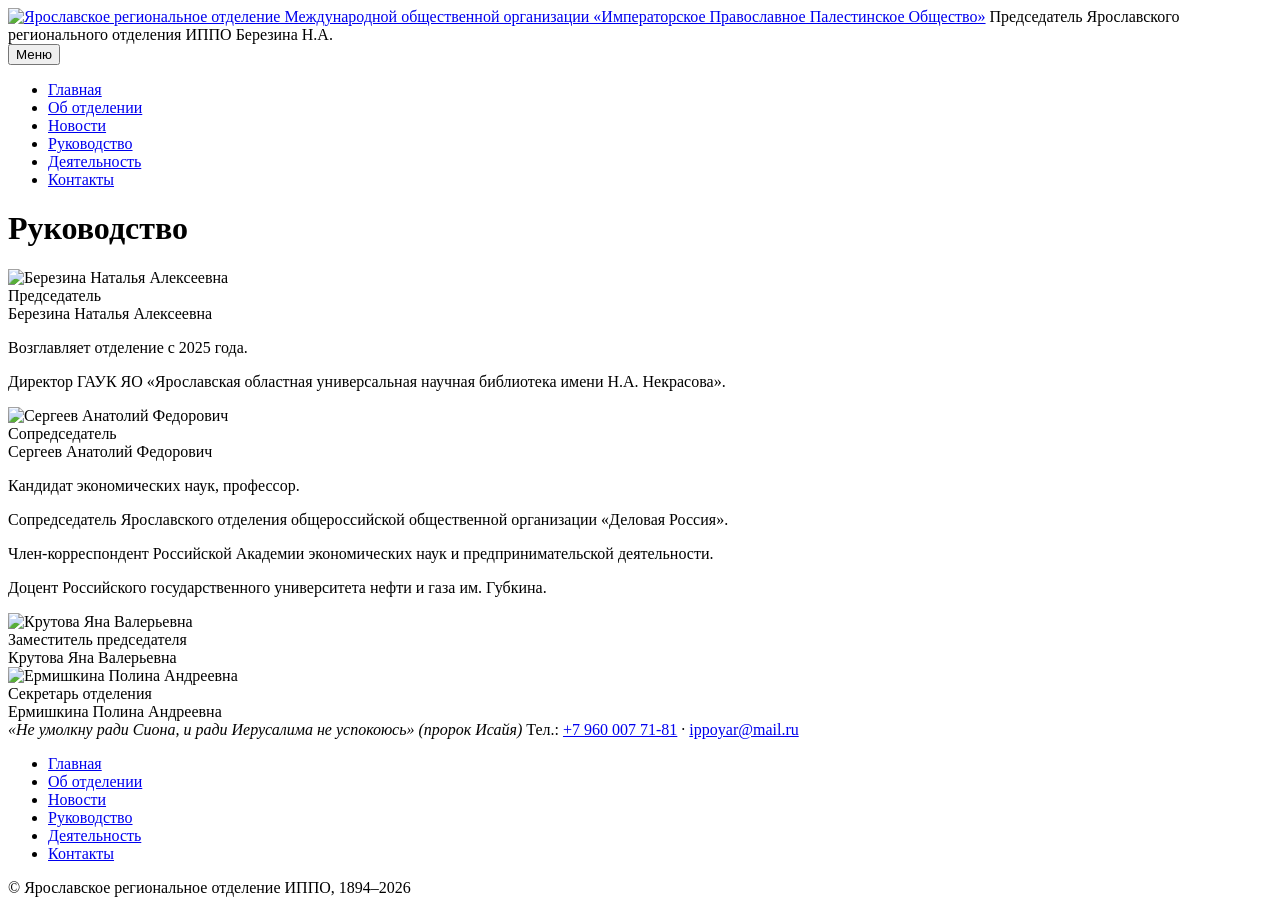
==== leadership.html @ 2a906bc6 "Страницы: главная, новости, руководство, контакты" ====
<!DOCTYPE html>
<html lang="ru">
<head>
<meta charset="utf-8">
<meta name="viewport" content="width=device-width, initial-scale=1">
<title>Руководство — Ярославское отделение ИППО</title>
<meta name="description" content="Ярославское региональное отделение Императорского Православного Палестинского Общества (ИППО), основано в 1894 году.">
<meta property="og:title" content="Руководство — Ярославское отделение ИППО">
<meta property="og:image" content="img/logo.png">
<link rel="icon" href="img/logo.png">
<link rel="stylesheet" href="css/style.css">
</head>
<body>
<div class="page">
  <div class="main_top">
    <div class="main_header">
      <div class="center">
        <a href="index.html" class="logo" aria-label="На главную"></a>
        <div class="titles">
          <a href="index.html"><img class="title_img" src="img/title.png" width="677" height="149" alt="Ярославское региональное отделение Международной общественной организации «Императорское Православное Палестинское Общество»"></a>
          <span class="chair">Председатель Ярославского регионального отделения ИППО Березина Н.А.</span>
        </div>
      </div>
    </div>
    <div class="main_menu_con">
      <button class="openmenu" type="button" aria-expanded="false">Меню</button>
      <ul class="main_menu"><li><a href="index.html">Главная</a></li><li><a href="about.html">Об отделении</a></li><li><a href="news.html">Новости</a></li><li class="active"><a href="leadership.html">Руководство</a></li><li><a href="activity.html">Деятельность</a></li><li><a href="contacts.html">Контакты</a></li></ul>
    </div>
  </div>
  <div class="center">
    <div class="content">
      <h1>Руководство</h1>
      <div class="person">
        <img src="img/team/berezina.jpg" alt="Березина Наталья Алексеевна" loading="lazy">
        <div><div class="role">Председатель</div><div class="name">Березина Наталья Алексеевна</div><p>Возглавляет отделение с 2025 года.</p><p>Директор ГАУК ЯО «Ярославская областная универсальная научная библиотека имени Н.А. Некрасова».</p></div>
      </div>
      <div class="person">
        <img src="img/team/sergeev.jpg" alt="Сергеев Анатолий Федорович" loading="lazy">
        <div><div class="role">Сопредседатель</div><div class="name">Сергеев Анатолий Федорович</div><p>Кандидат экономических наук, профессор.</p><p>Сопредседатель Ярославского отделения общероссийской общественной организации «Деловая Россия».</p><p>Член-корреспондент Российской Академии экономических наук и предпринимательской деятельности.</p><p>Доцент Российского государственного университета нефти и газа им. Губкина.</p></div>
      </div>
      <div class="person">
        <img src="img/team/krutova.jpg" alt="Крутова Яна Валерьевна" loading="lazy">
        <div><div class="role">Заместитель председателя</div><div class="name">Крутова Яна Валерьевна</div></div>
      </div>
      <div class="person">
        <img src="img/team/ermishkina.jpg" alt="Ермишкина Полина Андреевна" loading="lazy">
        <div><div class="role">Секретарь отделения</div><div class="name">Ермишкина Полина Андреевна</div></div>
      </div>
    </div>
  </div>

  <div class="footer">
    <div class="center">
      <div class="f_left">
        <i>«Не умолкну ради Сиона, и ради Иерусалима не успокоюсь» (пророк Исайя)</i>
        Тел.: <a href="tel:+79600077181">+7 960 007 71-81</a> · <a href="mailto:ippoyar@mail.ru">ippoyar@mail.ru</a>
      </div>
      <ul class="footer_menu"><li><a href="index.html">Главная</a></li><li><a href="about.html">Об отделении</a></li><li><a href="news.html">Новости</a></li><li class="active"><a href="leadership.html">Руководство</a></li><li><a href="activity.html">Деятельность</a></li><li><a href="contacts.html">Контакты</a></li></ul>
    </div>
    <div class="center"><div class="copy">© Ярославское региональное отделение ИППО, 1894–<span id="y">2026</span></div></div>
  </div>
</div>
<script>document.getElementById("y").textContent=new Date().getFullYear()</script>
<script src="js/main.js"></script>
</body>
</html>
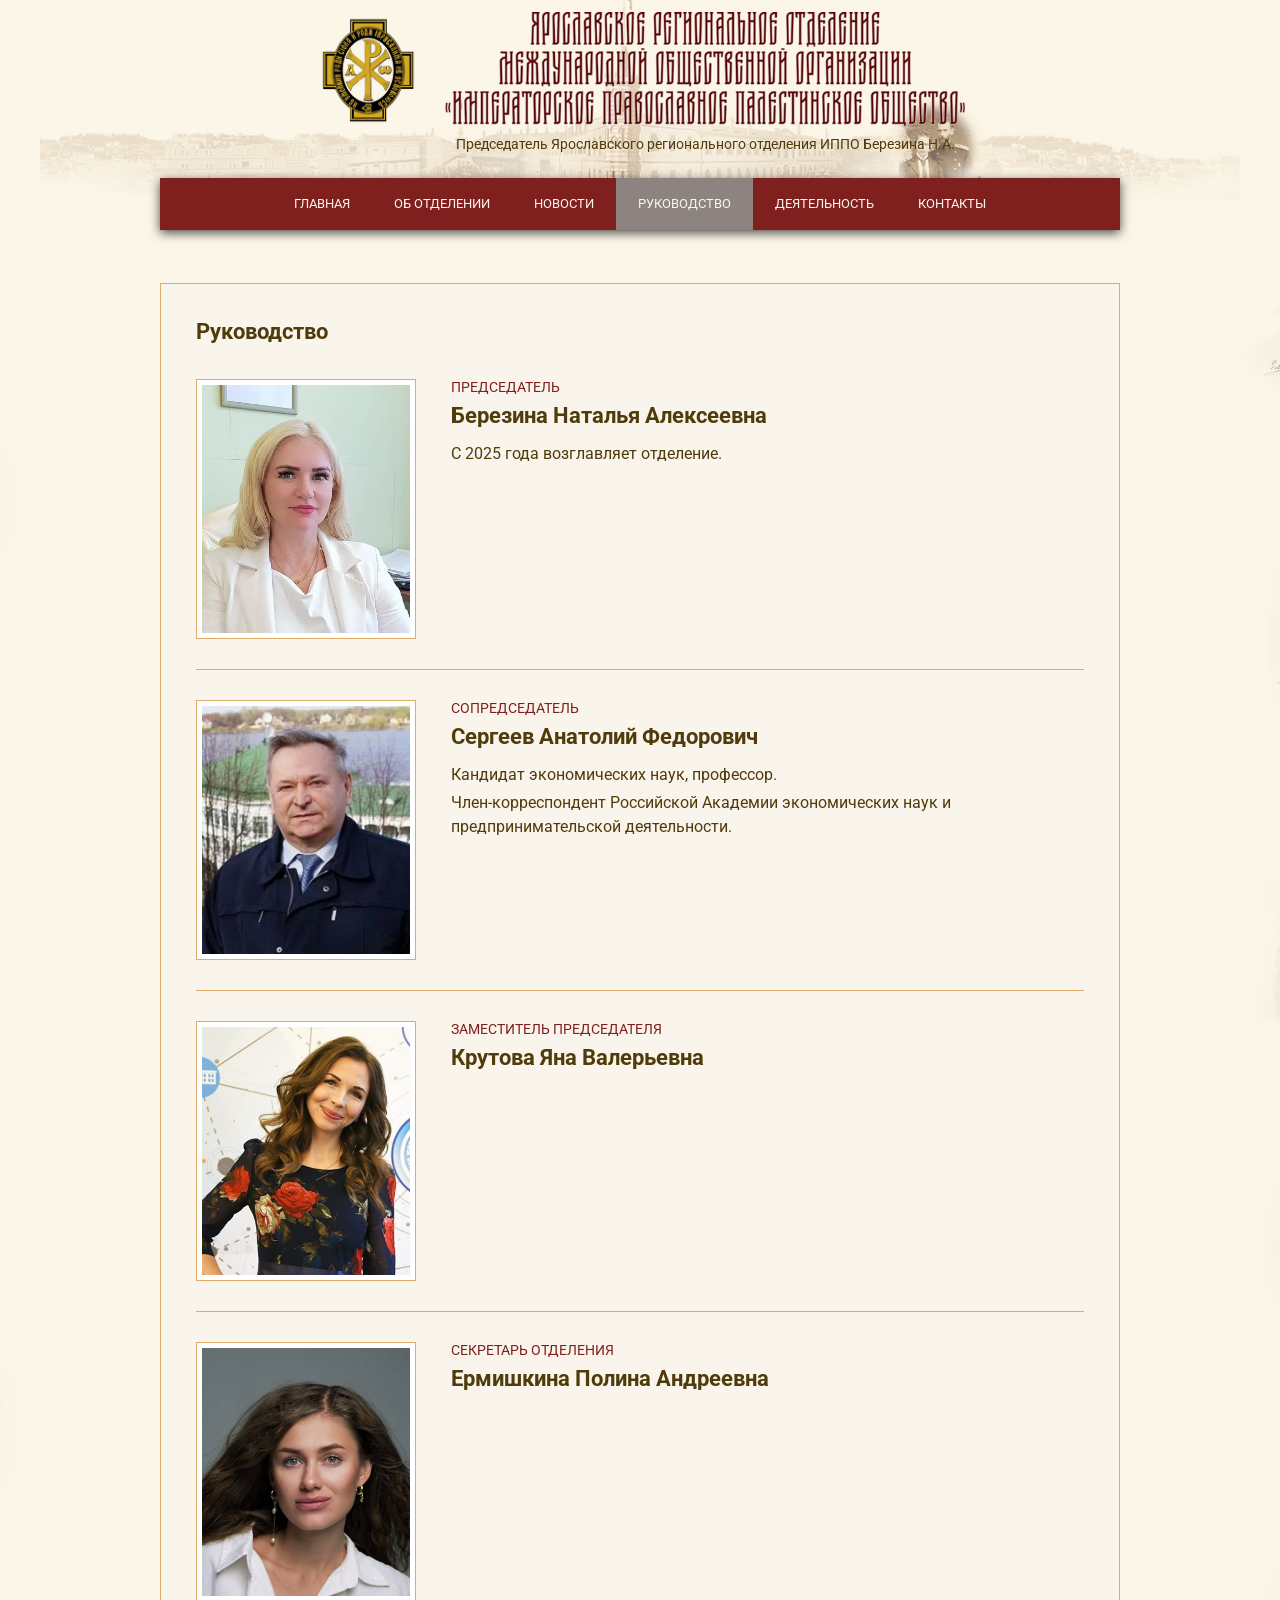
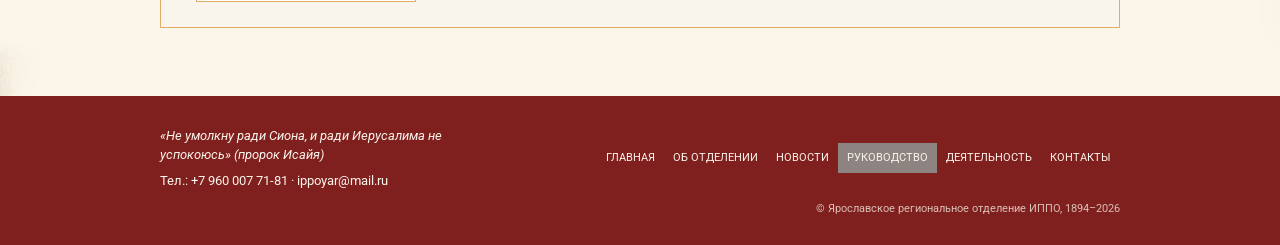
==== commit c7c6a9ec: "Руководство: регалии председателя и сопредседателя по новому тексту" ====
--- a/leadership.html
+++ b/leadership.html
@@ -32,11 +32,11 @@
       <h1>Руководство</h1>
       <div class="person">
         <img src="img/team/berezina.jpg" alt="Березина Наталья Алексеевна" loading="lazy">
-        <div><div class="role">Председатель</div><div class="name">Березина Наталья Алексеевна</div><p>Возглавляет отделение с 2025 года.</p><p>Директор ГАУК ЯО «Ярославская областная универсальная научная библиотека имени Н.А. Некрасова».</p></div>
+        <div><div class="role">Председатель</div><div class="name">Березина Наталья Алексеевна</div><p>С 2025 года возглавляет отделение.</p></div>
       </div>
       <div class="person">
         <img src="img/team/sergeev.jpg" alt="Сергеев Анатолий Федорович" loading="lazy">
-        <div><div class="role">Сопредседатель</div><div class="name">Сергеев Анатолий Федорович</div><p>Кандидат экономических наук, профессор.</p><p>Сопредседатель Ярославского отделения общероссийской общественной организации «Деловая Россия».</p><p>Член-корреспондент Российской Академии экономических наук и предпринимательской деятельности.</p><p>Доцент Российского государственного университета нефти и газа им. Губкина.</p></div>
+        <div><div class="role">Сопредседатель</div><div class="name">Сергеев Анатолий Федорович</div><p>Кандидат экономических наук, профессор.</p><p>Член-корреспондент Российской Академии экономических наук и предпринимательской деятельности.</p></div>
       </div>
       <div class="person">
         <img src="img/team/krutova.jpg" alt="Крутова Яна Валерьевна" loading="lazy">
--- a/css/style.css
+++ b/css/style.css
@@ -0,0 +1,204 @@
+/* Ярославское региональное отделение ИППО.
+   Вёрстка повторяет иппо-пенза.рф, фон — с ippo.ru */
+
+@import url("https://fonts.googleapis.com/css2?family=Roboto:ital,wght@0,400;0,700;1,400&display=swap");
+
+* { margin: 0; padding: 0; box-sizing: border-box; list-style: none; text-decoration: none; border: none; }
+a, span, b, i, p { color: inherit; }
+
+html { background: #fbf6e8; }
+body {
+  min-width: 960px;
+  font-family: Roboto, Arial, sans-serif;
+  color: #503b0a;
+  background: #fbf6e8 url("../img/bg.png") center top repeat-y;
+  overflow-x: hidden;
+}
+
+.page { position: relative; min-height: 100vh; padding-bottom: 185px; }
+.center { position: relative; width: 960px; margin: 0 auto; padding-top: 1px; }
+
+/* ---------- Шапка ---------- */
+.main_top { position: relative; max-width: 1200px; min-width: 960px; height: 250px; margin: 0 auto 32px; }
+.main_header {
+  position: absolute; top: 0; left: 0; width: 100%; height: 200px;
+  background: url("../img/bg-header.png") center top / cover no-repeat;
+}
+.main_header .center { padding: 0; display: flex; align-items: flex-start; justify-content: center; }
+.main_header .logo { flex: 0 0 104px; height: 115px; margin-top: 12px; background: url("../img/logo.png") left center / contain no-repeat; }
+.main_header .titles { padding: 12px 0 0 26px; text-align: center; }
+.main_header .title_img { display: block; width: 520px; height: auto; margin: 0 auto; }
+.main_header .chair { display: block; padding-top: 10px; font-size: 14px; color: #503b0a; }
+
+.main_menu_con { position: absolute; left: 0; bottom: 20px; width: 100%; height: 52px; z-index: 2; }
+.main_menu {
+  width: 960px; height: 52px; margin: 0 auto;
+  background: #80201e; box-shadow: 0 3px 10px rgba(0,0,0,.7);
+  display: flex; justify-content: center;
+}
+.main_menu li { color: #f9f4ec; font-size: 13px; line-height: 52px; text-transform: uppercase; transition: .2s; }
+.main_menu li a { display: block; padding: 0 22px; }
+.main_menu li:hover { background: rgba(255,255,255,.15); }
+.main_menu li.active { background: #8d8381; }
+.openmenu { display: none; }
+
+/* ---------- Слайдер ---------- */
+.main_slider2 { position: relative; max-width: 980px; min-width: 960px; height: 366px; margin: 0 auto 32px; background: #000; overflow: hidden; }
+.main_slider2 .image { position: absolute; inset: 0; opacity: 0; transition: opacity 1s; background: center / cover no-repeat; }
+.main_slider2 .image.active { opacity: 1; }
+.main_slider2 .dots { position: absolute; left: 0; right: 0; bottom: 14px; z-index: 3; text-align: center; }
+.main_slider2 .dots button { width: 11px; height: 11px; margin: 0 4px; border-radius: 50%; background: rgba(249,244,236,.55); cursor: pointer; }
+.main_slider2 .dots button.active { background: #f9f4ec; }
+.sl_btn { position: absolute; top: 50%; transform: translateY(-50%); z-index: 3; width: 44px; height: 44px; border-radius: 50%; cursor: pointer;
+  background: rgba(249,244,236,.8); color: #80201e; font-size: 28px; line-height: 42px; text-align: center; opacity: 0; transition: opacity .25s, background .2s; }
+.main_slider2:hover .sl_btn, .sl_btn:focus-visible { opacity: 1; }
+.sl_btn:hover { background: #fff; }
+.sl_prev { left: 14px; }
+.sl_next { right: 14px; }
+.sl_count { position: absolute; right: 14px; bottom: 12px; z-index: 3; background: rgba(0,0,0,.5); color: #fff; font-size: 13px; padding: 3px 10px; border-radius: 12px; }
+
+/* ---------- Контент ---------- */
+.content { position: relative; width: 100%; background: #f9f4ec; border: 1px solid #e0ad68; padding: 35px 35px 25px; margin-bottom: 32px; }
+.content h1 { font-size: 22px; font-weight: 700; margin-bottom: 35px; }
+.content h2 { font-size: 20px; font-weight: 700; margin: 30px 0 15px; }
+.content h3 { font-size: 17px; font-weight: 700; margin: 22px 0 10px; }
+.content p { font-size: 16px; line-height: 1.5; margin-bottom: 12px; }
+.content ul { margin: 0 0 14px; }
+.content li { position: relative; font-size: 16px; line-height: 1.5; padding-left: 22px; margin-bottom: 6px; }
+.content li::before { content: "✠"; position: absolute; left: 0; top: 0; color: #80201e; font-size: 13px; }
+.content ul.sub li::before { content: "—"; }
+.content a { text-decoration: underline; }
+.content a:hover { color: #80201e; }
+.content img { max-width: 100%; height: auto; }
+.content .pic { display: block; max-width: 100%; margin: 5px 0 20px; }
+.content .pic_left { float: left; max-width: 45%; margin: 5px 25px 10px 0; }
+.content .pic_right { float: right; max-width: 45%; margin: 5px 0 10px 25px; }
+.content .caption { font-size: 13px; font-style: italic; margin-top: -12px; margin-bottom: 20px; }
+.clear::after { content: ""; display: block; clear: both; }
+
+.quote { font-size: 20px; font-style: italic; text-align: center; color: #80201e; margin-bottom: 22px; }
+.quote small { display: block; margin-top: 4px; font-size: 13px; color: #503b0a; }
+.btn {
+  display: inline-block; margin-top: 10px; padding: 0 26px; line-height: 44px;
+  background: #80201e; color: #f9f4ec !important; font-size: 13px; text-transform: uppercase;
+  text-decoration: none !important; box-shadow: 0 3px 10px rgba(0,0,0,.35); transition: .2s;
+}
+.btn:hover { background: #962a27; }
+.intro { text-align: center; }
+.intro p { text-align: left; }
+.intro .quote { text-align: center; }
+
+/* ---------- Главная: две колонки ---------- */
+.columns { display: flex; align-items: flex-start; }
+.main_sidebar { flex: 0 0 295px; }
+.main_content { flex: 1; padding: 0 0 0 20px; }
+.main_content > h3, .news_title { font-size: 30px; font-weight: 700; text-align: center; margin-bottom: 30px; text-transform: uppercase; }
+
+.side_block { background: #f9f4ec; border: 1px solid #e0ad68; padding: 20px; margin-bottom: 20px; text-align: center; }
+.side_block img { display: block; width: 110px; margin: 0 auto 12px; }
+.side_block h4 { font-size: 16px; font-weight: 700; margin-bottom: 10px; }
+.side_block p { font-size: 14px; line-height: 1.5; }
+.side_block a { text-decoration: underline; }
+.side_link { display: block; background: #80201e; color: #f9f4ec; text-transform: uppercase; font-size: 13px; line-height: 1.35; padding: 16px 18px; margin-bottom: 20px; text-align: center; box-shadow: 0 3px 10px rgba(0,0,0,.35); transition: .2s; }
+.side_link:hover { background: #962a27; }
+
+/* ---------- Новости ---------- */
+.news { background: #f9f4ec; border: 1px solid #e0ad68; padding: 20px; margin-bottom: 20px; }
+.news:last-child { margin-bottom: 0; }
+.news h4 { font-size: 20px; font-weight: 700; padding-bottom: 20px; text-decoration: underline; }
+.news h4 a:hover { color: #80201e; }
+.news .date { font-size: 13px; margin: -12px 0 12px; opacity: .8; }
+.news .body { display: flex; align-items: flex-start; }
+.news .body img { flex: 0 0 150px; width: 150px; height: 101px; object-fit: cover; margin-right: 20px; }
+.news .body p { font-size: 14px; line-height: 1.5; }
+.news .more { display: inline-block; font-size: 14px; text-decoration: underline; }
+.news_foot { display: flex; justify-content: space-between; align-items: center; gap: 12px; margin-top: 14px; padding-top: 10px; border-top: 1px solid #ecd7b6; }
+.news_date { font-size: 13px; font-style: italic; opacity: .85; white-space: nowrap; }
+.news_page .news { width: 100%; }
+.news_empty { text-align: center; font-size: 16px; padding: 30px 0; }
+
+/* ---------- Руководство ---------- */
+.person { display: flex; align-items: flex-start; gap: 35px; padding: 30px 0; border-bottom: 1px solid #e0ad68; }
+.person:first-of-type { padding-top: 0; }
+.person:last-child { border-bottom: none; padding-bottom: 0; }
+.person img { flex: 0 0 220px; width: 220px; height: 260px; object-fit: cover; object-position: center top; border: 1px solid #e0ad68; padding: 5px; background: #fff; }
+.person .role { font-size: 14px; text-transform: uppercase; color: #80201e; margin-bottom: 8px; }
+.person .name { font-size: 22px; font-weight: 700; margin-bottom: 14px; }
+.person p { margin-bottom: 4px; }
+
+/* ---------- Деятельность ---------- */
+.direction { padding-top: 10px; }
+.direction img { display: block; width: 100%; max-height: 420px; object-fit: cover; margin: 5px 0 20px; }
+
+/* ---------- Контакты ---------- */
+.contacts p { font-size: 18px; margin-bottom: 16px; }
+.contacts b { display: inline-block; min-width: 190px; }
+
+/* ---------- Подвал ---------- */
+.footer { position: absolute; left: 0; bottom: 0; width: 100%; background: #80201e; padding: 30px 0; color: #f9f4ec; }
+.footer .center { display: flex; justify-content: space-between; align-items: center; padding: 0; }
+.footer .f_left { width: 330px; font-size: 13px; line-height: 1.5; }
+.footer .f_left i { display: block; margin-bottom: 6px; }
+.footer_menu { display: flex; flex-wrap: wrap; justify-content: flex-end; width: 610px; }
+.footer_menu li { font-size: 11px; line-height: 30px; text-transform: uppercase; transition: .2s; }
+.footer_menu li a { display: block; padding: 0 9px; }
+.footer_menu li:hover { background: rgba(255,255,255,.15); }
+.footer_menu li.active { background: #8d8381; }
+.footer .copy { width: 100%; font-size: 11px; opacity: .75; margin-top: 12px; text-align: right; }
+
+a:focus-visible, button:focus-visible { outline: 2px solid #e0ad68; outline-offset: 2px; }
+
+/* ---------- Планшеты и телефоны ---------- */
+@media (max-width: 980px) {
+  body { min-width: 0; background-size: 200% auto; }
+  .center, .main_menu { width: auto; margin: 0 16px; }
+  .main_top { min-width: 0; height: auto; margin-bottom: 20px; }
+  .main_header { position: relative; height: auto; padding-bottom: 12px; }
+  .main_header .logo { flex-basis: 84px; height: 94px; }
+  .main_header .titles { padding-left: 16px; }
+  .main_header .title_img { width: 100%; max-width: 520px; }
+  .main_header .chair { font-size: 13px; }
+  .main_menu_con { position: relative; bottom: auto; height: auto; }
+  .main_menu { height: auto; flex-wrap: wrap; }
+  .main_menu li { line-height: 46px; font-size: 12px; }
+  .main_menu li a { padding: 0 12px; }
+  .main_slider2 { min-width: 0; height: 52vw; margin: 0 16px 20px; }
+  .content { padding: 26px 22px 18px; }
+  .content .pic_left, .content .pic_right { float: none; max-width: 100%; margin: 5px 0 15px; }
+  .columns { flex-direction: column-reverse; }
+  .main_sidebar { flex: none; width: 100%; display: grid; grid-template-columns: 1fr 1fr; gap: 0 16px; }
+  .main_sidebar .side_block:first-child { grid-row: span 3; }
+  .main_content { padding: 0; width: 100%; margin-bottom: 20px; }
+  .main_content > h3, .news_title { font-size: 24px; }
+  .person img { flex-basis: 180px; width: 180px; height: 220px; }
+  .page { padding-bottom: 0; display: flex; flex-direction: column; }
+  .footer { position: static; margin-top: auto; }
+  .footer .center { flex-direction: column; gap: 14px; align-items: flex-start; }
+  .footer .f_left, .footer_menu { width: 100%; justify-content: flex-start; }
+  .footer .copy { text-align: left; }
+}
+@media (max-width: 700px) {
+  .center, .main_menu { margin: 0 12px; }
+  .main_header .logo { flex-basis: 60px; height: 68px; }
+  .main_header .titles { padding-left: 10px; }
+  .main_header .chair { font-size: 12px; }
+  .main_menu { flex-direction: column; display: none; }
+  .main_menu.open { display: flex; }
+  .main_menu li { line-height: 44px; font-size: 13px; border-top: 1px solid rgba(255,255,255,.12); }
+  .main_menu li a { padding: 0 16px; }
+  .openmenu { display: block; margin: 0 12px; background: #80201e; color: #f9f4ec; width: calc(100% - 24px); line-height: 46px; font-size: 13px; text-transform: uppercase; cursor: pointer; }
+  .main_slider2 { height: 60vw; margin: 0 12px 20px; }
+  .content { padding: 20px 16px 14px; }
+  .main_sidebar { display: block; }
+  .news { padding: 16px; }
+  .news h4 { font-size: 18px; padding-bottom: 14px; }
+  .news .body { flex-direction: column; }
+  .news .body img { width: 100%; height: auto; aspect-ratio: 3 / 2; margin: 0 0 12px; }
+  .news .body > a { display: block; width: 100%; }
+  .person { flex-direction: column; gap: 16px; }
+  .person img { align-self: center; width: 220px; height: 260px; flex-basis: auto; }
+  .contacts b { display: block; min-width: 0; }
+  .quote { font-size: 18px; }
+}
+@media (hover: none) { .sl_btn { opacity: 1; width: 36px; height: 36px; font-size: 22px; line-height: 34px; } }
+@media (prefers-reduced-motion: reduce) { .main_slider2 .image { transition: none; } }
